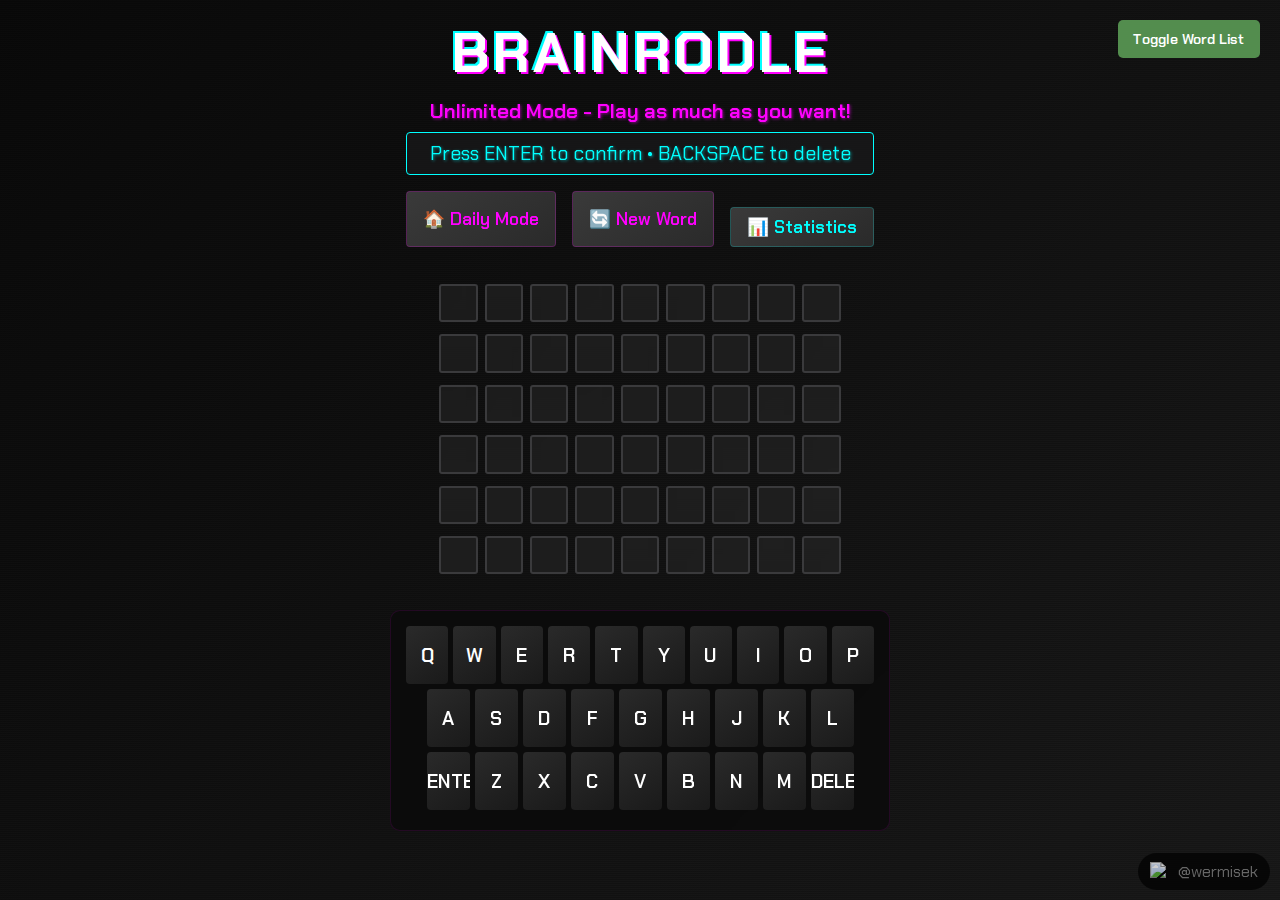
==== unlimited.html @ c7515486 "First update 1.0 Just for testing" ====
<!DOCTYPE html>
<html lang="en">
<head>
    <meta charset="UTF-8">
    <meta name="viewport" content="width=device-width, initial-scale=1.0">
    <title>Brainrodle - Unlimited Mode</title>
    <link rel="stylesheet" href="styles.css">
    <style>
        .word-list-panel {
            position: fixed;
            right: 0;
            top: 0;
            bottom: 0;
            width: 250px;
            background: #1a1a1b;
            padding: 20px;
            overflow-y: auto;
            transform: translateX(100%);
            transition: transform 0.3s ease;
            z-index: 1000;
            border-left: 2px solid #3a3a3c;
        }
        .word-list-panel.show {
            transform: translateX(0);
        }
        .word-item {
            padding: 8px;
            border-bottom: 1px solid #3a3a3c;
            color: white;
        }
        .word-item small {
            display: block;
            color: #888;
            font-size: 0.8em;
            margin-top: 4px;
        }
        .toggle-word-list {
            position: fixed;
            right: 20px;
            top: 20px;
            z-index: 1001;
            background: #538d4e;
            border: none;
            color: white;
            padding: 10px 15px;
            border-radius: 5px;
            cursor: pointer;
            font-size: 14px;
        }
        .toggle-word-list:hover {
            background: #3a6b35;
        }
        @media (max-width: 768px) {
            .word-list-panel {
                width: 200px;
            }
        }
    </style>
</head>
<body>
    <div class="game-container">
        <header>
            <h1>BRAINRODLE</h1>
            <div class="subtitle">Unlimited Mode - Play as much as you want!</div>
            <div class="instructions">Press ENTER to confirm • BACKSPACE to delete</div>
            <div class="nav-buttons">
                <button class="nav-button" onclick="window.location.href='index.html'">🏠 Daily Mode</button>
                <button class="nav-button nav-new-word" id="newWordBtn">🔄 New Word</button>
                <button class="stats-button">📊 Statistics</button>
            </div>
        </header>

        <div id="game-board">
            <!-- Rows will be added by JavaScript -->
        </div>

        <div id="keyboard-container">
            <div class="keyboard-row">
                <button data-key="Q">Q</button>
                <button data-key="W">W</button>
                <button data-key="E">E</button>
                <button data-key="R">R</button>
                <button data-key="T">T</button>
                <button data-key="Y">Y</button>
                <button data-key="U">U</button>
                <button data-key="I">I</button>
                <button data-key="O">O</button>
                <button data-key="P">P</button>
            </div>
            <div class="keyboard-row">
                <button data-key="A">A</button>
                <button data-key="S">S</button>
                <button data-key="D">D</button>
                <button data-key="F">F</button>
                <button data-key="G">G</button>
                <button data-key="H">H</button>
                <button data-key="J">J</button>
                <button data-key="K">K</button>
                <button data-key="L">L</button>
            </div>
            <div class="keyboard-row">
                <button data-key="ENTER" class="enter-key-btn">ENTER</button>
                <button data-key="Z">Z</button>
                <button data-key="X">X</button>
                <button data-key="C">C</button>
                <button data-key="V">V</button>
                <button data-key="B">B</button>
                <button data-key="N">N</button>
                <button data-key="M">M</button>
                <button data-key="DELETE" class="delete-key-btn">DELETE</button>
            </div>
        </div>
    </div>

    <div id="message-container"></div>
    <button class="toggle-word-list">Toggle Word List</button>
    <div class="word-list-panel">
        <h3 style="color: white; margin-bottom: 15px;">Available Words:</h3>
        <div id="word-list-content"></div>
    </div>

    <!-- Social Links Footer -->
    <footer class="social-footer">
        <a href="https://github.com/wermisek" target="_blank" class="social-link">
            <img src="https://github.githubassets.com/images/modules/logos_page/GitHub-Mark.png" alt="GitHub">
            @wermisek
        </a>
    </footer>

    <script src="unlimited.js"></script>
</body>
</html>
---- styles.css ----
@import url('https://fonts.googleapis.com/css2?family=Chakra+Petch:wght@400;600;700&display=swap');

* {
    margin: 0;
    padding: 0;
    box-sizing: border-box;
}

body {
    font-family: 'Chakra Petch', sans-serif;
    text-align: center;
    background-color: #0a0a0a;
    color: #ffffff;
    background: linear-gradient(135deg, #0a0a0a 0%, #1a1a1a 100%);
    min-height: 100vh;
    position: relative;
    overflow-x: hidden;
}

body::before {
    content: '';
    position: fixed;
    top: 0;
    left: 0;
    width: 100%;
    height: 100%;
    background: repeating-linear-gradient(
        0deg,
        rgba(0, 0, 0, 0.15) 0px,
        rgba(0, 0, 0, 0.15) 1px,
        transparent 1px,
        transparent 2px
    );
    pointer-events: none;
    z-index: 1;
}

.game-container {
    min-height: 100vh;
    height: 100vh;
    display: flex;
    flex-direction: column;
    align-items: center;
    padding: 1rem;
    position: relative;
    z-index: 2;
    max-width: 100%;
    margin: 0 auto;
    overflow: hidden;
}

header {
    margin-bottom: 1rem;
    position: relative;
    z-index: 10;
}

h1 {
    font-size: 3.5rem;
    font-weight: 700;
    margin-bottom: 0.5rem;
    text-transform: uppercase;
    letter-spacing: 3px;
    text-shadow: 
        2px 2px 0px #ff00ff,
        -2px -2px 0px #00ffff;
    animation: glitch 3s infinite;
}

.subtitle {
    color: #ff00ff;
    font-size: 1.3rem;
    margin-bottom: 0.5rem;
    text-shadow: 1px 1px 3px rgba(255, 0, 255, 0.5);
    font-weight: 600;
}

.instructions {
    color: #00ffff;
    font-size: 1.2rem;
    padding: 0.5rem;
    border-radius: 4px;
    background-color: rgba(26, 26, 27, 0.7);
    margin-top: 0.5rem;
    border: 1px solid #00ffff;
    text-shadow: 1px 1px 3px rgba(0, 255, 255, 0.5);
    font-weight: 400;
}

#game-board {
    display: flex;
    flex-direction: column;
    align-items: center;
    gap: 5px;
    padding: 10px;
    margin: 10px auto;
    max-width: 100%;
    overflow-x: auto;
}

.letter-row {
    display: flex;
    justify-content: center;
    gap: 5px;
    margin-bottom: 5px;
    flex-wrap: nowrap;
    min-width: min-content;
}

.letter-box {
    border: 2px solid #3a3a3c;
    border-radius: 3px;
    margin: 1px;
    font-size: clamp(1.2rem, 2vw, 2rem);
    font-weight: 700;
    height: clamp(2.2rem, 3vw, 3rem);
    width: clamp(2.2rem, 3vw, 3rem);
    min-width: 2.2rem;
    min-height: 2.2rem;
    display: flex;
    justify-content: center;
    align-items: center;
    text-transform: uppercase;
    transition: all 0.3s ease;
    background: rgba(58, 58, 60, 0.3);
    backdrop-filter: blur(5px);
    transform-style: preserve-3d;
}

.letter-box:hover {
    transform: translateZ(10px);
    box-shadow: 0 0 15px rgba(255, 0, 255, 0.3);
}

.filled-box {
    border: 2px solid #565758;
    animation: pulse 1s ease;
}

.correct {
    background-color: #538d4e;
    border-color: #538d4e;
    animation: flip 0.5s ease;
}

.present {
    background-color: #b59f3b;
    border-color: #b59f3b;
    animation: flip 0.5s ease;
}

.absent {
    background-color: #3a3a3c;
    border-color: #3a3a3c;
    animation: flip 0.5s ease;
}

#keyboard-container {
    width: 100%;
    max-width: 500px;
    margin: 10px auto;
    padding: 15px;
    background: rgba(10, 10, 10, 0.8);
    border-radius: 10px;
    backdrop-filter: blur(10px);
    border: 1px solid rgba(255, 0, 255, 0.1);
}

.keyboard-row {
    display: flex;
    justify-content: center;
    gap: 5px;
    margin-bottom: 5px;
}

.keyboard-row button {
    width: 43px;
    height: 58px;
    border-radius: 4px;
    border: none;
    background: linear-gradient(145deg, #2a2a2a, #1a1a1a);
    color: white;
    font-weight: 600;
    cursor: pointer;
    text-transform: uppercase;
    transition: all 0.2s ease;
    font-family: 'Chakra Petch', sans-serif;
    font-size: 1.2rem;
    position: relative;
    overflow: hidden;
}

.keyboard-row button::before {
    content: '';
    position: absolute;
    top: -50%;
    left: -50%;
    width: 200%;
    height: 200%;
    background: linear-gradient(
        45deg,
        transparent,
        rgba(255, 255, 255, 0.1),
        transparent
    );
    transform: rotate(45deg);
    transition: 0.5s;
    opacity: 0;
}

.keyboard-row button:hover::before {
    opacity: 1;
    transform: rotate(45deg) translate(50%, 50%);
}

.keyboard-row button:hover {
    transform: translateY(-2px);
    box-shadow: 0 5px 15px rgba(255, 0, 255, 0.2);
}

.keyboard-row button:active {
    transform: translateY(1px);
}

.wide-button {
    width: 65px !important;
    font-size: 0.9rem !important;
    display: flex;
    align-items: center;
    justify-content: center;
    gap: 4px;
    background: linear-gradient(145deg, #3a3a3a, #2a2a2a) !important;
}

.stats-button {
    background: linear-gradient(145deg, #3a3a3a, #2a2a2a);
    border: none;
    color: #00ffff;
    padding: 8px 16px;
    border-radius: 4px;
    cursor: pointer;
    font-size: 1.1rem;
    margin-top: 1rem;
    transition: all 0.2s ease;
    border: 1px solid rgba(0, 255, 255, 0.2);
    font-family: 'Chakra Petch', sans-serif;
    font-weight: 600;
}

.stats-button:hover {
    background: linear-gradient(145deg, #4a4a4a, #3a3a3a);
    transform: translateY(-2px);
    box-shadow: 0 5px 15px rgba(0, 255, 255, 0.2);
}

#message-container {
    position: fixed;
    top: 50%;
    left: 50%;
    transform: translate(-50%, -50%);
    background: rgba(0, 0, 0, 0.95);
    color: #00ffff;
    padding: 1.5rem 2rem;
    border-radius: 8px;
    display: none;
    z-index: 100;
    box-shadow: 0 0 20px rgba(0, 255, 255, 0.2);
    max-width: 90%;
    text-align: center;
    white-space: pre-line;
    line-height: 1.8;
    border: 1px solid #00ffff;
    font-family: 'Chakra Petch', sans-serif;
    font-weight: 400;
    font-size: 1.3rem;
    backdrop-filter: blur(10px);
    animation: glow 2s ease-in-out infinite alternate;
}

@keyframes glow {
    from {
        box-shadow: 0 0 10px rgba(0, 255, 255, 0.2);
    }
    to {
        box-shadow: 0 0 20px rgba(0, 255, 255, 0.4);
    }
}

.shake {
    animation: shake 0.5s;
}

@keyframes shake {
    0% { transform: translateX(0); }
    25% { transform: translateX(5px); }
    50% { transform: translateX(-5px); }
    75% { transform: translateX(5px); }
    100% { transform: translateX(0); }
}

@keyframes glitch {
    0% {
        text-shadow: 2px 2px 0px #ff00ff, -2px -2px 0px #00ffff;
    }
    25% {
        text-shadow: -2px 2px 0px #ff00ff, 2px -2px 0px #00ffff;
    }
    50% {
        text-shadow: 2px -2px 0px #ff00ff, -2px 2px 0px #00ffff;
    }
    75% {
        text-shadow: -2px -2px 0px #ff00ff, 2px 2px 0px #00ffff;
    }
    100% {
        text-shadow: 2px 2px 0px #ff00ff, -2px -2px 0px #00ffff;
    }
}

@keyframes flip {
    0% { transform: rotateX(0); }
    50% { transform: rotateX(90deg); }
    100% { transform: rotateX(0); }
}

@keyframes pulse {
    0% { transform: scale(1); }
    50% { transform: scale(1.05); }
    100% { transform: scale(1); }
}

@media (max-width: 768px) {
    .game-container {
        padding: 0.5rem;
    }

    #keyboard-container {
        padding: 5px;
        margin: 5px auto;
    }

    .keyboard-row button {
        width: 32px;
        height: 45px;
        font-size: 1rem;
        padding: 0;
    }

    .wide-button {
        width: 50px !important;
        font-size: 0.8rem !important;
    }

    .nav-buttons {
        gap: 0.25rem;
        padding: 0 5px;
    }

    .nav-button, .stats-button {
        padding: 8px;
    }

    .letter-box {
        font-size: clamp(1rem, 1.8vw, 1.8rem);
        height: clamp(2rem, 3vw, 3rem);
        width: clamp(2rem, 3vw, 3rem);
        min-width: 2rem;
        min-height: 2rem;
    }

    h1 {
        font-size: 2.5rem;
    }

    .subtitle {
        font-size: 1.1rem;
    }

    .instructions {
        font-size: 1rem;
    }

    .nav-buttons {
        flex-direction: column;
        gap: 0.5rem;
        padding: 0 10px;
    }

    .nav-button, .stats-button {
        width: 100%;
        font-size: 1rem;
        padding: 10px;
    }

    #message-container {
        font-size: 1.1rem;
        padding: 1rem;
    }

    #game-board {
        padding: 5px;
    }

    .letter-row {
        gap: 3px;
        margin-bottom: 3px;
    }
}

.nav-buttons {
    display: flex;
    gap: 1rem;
    justify-content: center;
    margin-top: 1rem;
    position: relative;
    z-index: 10;
}

.nav-button {
    background: linear-gradient(145deg, #3a3a3a, #2a2a2a);
    border: none;
    color: #ff00ff;
    padding: 8px 16px;
    border-radius: 4px;
    cursor: pointer;
    font-size: 1.1rem;
    transition: all 0.2s ease;
    border: 1px solid rgba(255, 0, 255, 0.2);
    font-family: 'Chakra Petch', sans-serif;
    font-weight: 600;
}

.nav-button:hover {
    background: linear-gradient(145deg, #4a4a4a, #3a3a3a);
    transform: translateY(-2px);
    box-shadow: 0 5px 15px rgba(255, 0, 255, 0.2);
}

.modal {
    display: none;
    position: fixed;
    top: 0;
    left: 0;
    width: 100%;
    height: 100%;
    background-color: rgba(0, 0, 0, 0.8);
    z-index: 1000;
    backdrop-filter: blur(5px);
}

.modal-content {
    position: relative;
    background: linear-gradient(145deg, #1a1a1a, #0a0a0a);
    margin: 10% auto;
    padding: 20px;
    width: 80%;
    max-width: 600px;
    border-radius: 8px;
    border: 1px solid #ff00ff;
    color: #ffffff;
    font-family: 'Chakra Petch', sans-serif;
    animation: modalSlide 0.3s ease-out;
    max-height: 80vh;
    overflow-y: auto;
}

@keyframes modalSlide {
    from {
        transform: translateY(-100px);
        opacity: 0;
    }
    to {
        transform: translateY(0);
        opacity: 1;
    }
}

.modal h2 {
    color: #ff00ff;
    margin-bottom: 1rem;
    text-align: center;
    font-size: 2rem;
    text-shadow: 2px 2px 4px rgba(255, 0, 255, 0.3);
}

.words-list {
    display: grid;
    grid-template-columns: repeat(auto-fill, minmax(120px, 1fr));
    gap: 10px;
    padding: 1rem;
    max-height: 60vh;
    overflow-y: auto;
}

.words-list::-webkit-scrollbar {
    width: 8px;
}

.words-list::-webkit-scrollbar-track {
    background: #1a1a1a;
    border-radius: 4px;
}

.words-list::-webkit-scrollbar-thumb {
    background: #ff00ff;
    border-radius: 4px;
}

.word-item {
    padding: 12px;
    margin-bottom: 8px;
    border-radius: 4px;
    background: rgba(255, 0, 255, 0.1);
    border: 1px solid rgba(255, 0, 255, 0.2);
    transition: all 0.2s ease;
}

.word-item:hover {
    background: rgba(255, 0, 255, 0.2);
    transform: translateY(-2px);
    box-shadow: 0 2px 8px rgba(255, 0, 255, 0.2);
}

.word-item small {
    display: block;
    font-size: 0.8em;
    color: #666;
    margin-top: 4px;
}

.close-button {
    position: absolute;
    right: 15px;
    top: 10px;
    color: #ff00ff;
    font-size: 28px;
    font-weight: bold;
    cursor: pointer;
    transition: all 0.2s ease;
}

.close-button:hover {
    color: #ff66ff;
    transform: scale(1.1);
}

@media (max-width: 500px) {
    .nav-buttons {
        flex-direction: column;
        gap: 0.5rem;
    }

    .modal-content {
        width: 95%;
        margin: 10% auto;
    }

    .words-list {
        grid-template-columns: repeat(auto-fill, minmax(100px, 1fr));
    }
}

/* Improve word list panel */
.word-list-panel {
    position: fixed;
    right: 0;
    top: 0;
    bottom: 0;
    width: 300px;
    background: rgba(26, 26, 27, 0.95);
    padding: 20px;
    overflow-y: auto;
    transform: translateX(100%);
    transition: transform 0.3s ease;
    z-index: 1000;
    border-left: 2px solid #3a3a3c;
    backdrop-filter: blur(10px);
    max-height: 100vh;
    padding: 10px;
}

.word-list-panel.show {
    transform: translateX(0);
}

.toggle-word-list {
    position: fixed;
    right: 20px;
    top: 20px;
    z-index: 1001;
    background: linear-gradient(145deg, #538d4e, #3a6b35);
    border: none;
    color: white;
    padding: 10px 15px;
    border-radius: 5px;
    cursor: pointer;
    font-size: 14px;
    font-family: 'Chakra Petch', sans-serif;
    font-weight: 600;
    transition: all 0.2s ease;
}

.toggle-word-list:hover {
    background: linear-gradient(145deg, #3a6b35, #2a4b25);
    transform: translateY(-2px);
    box-shadow: 0 2px 8px rgba(83, 141, 78, 0.3);
}

/* Add horizontal scrollbar styling */
#game-board::-webkit-scrollbar {
    height: 8px;
}

#game-board::-webkit-scrollbar-track {
    background: rgba(58, 58, 60, 0.3);
    border-radius: 4px;
}

#game-board::-webkit-scrollbar-thumb {
    background: #ff00ff;
    border-radius: 4px;
}

/* For Firefox */
#game-board {
    scrollbar-width: thin;
    scrollbar-color: #ff00ff rgba(58, 58, 60, 0.3);
}

.stats-content {
    padding: 1.5rem !important;
}

.stats-grid {
    gap: 1rem;
    margin-top: 1rem;
}

.stat-item {
    text-align: center;
    padding: 1rem;
    background: rgba(255, 0, 255, 0.1);
    border: 1px solid rgba(255, 0, 255, 0.2);
    border-radius: 8px;
    transition: all 0.2s ease;
}

.stat-item:hover {
    transform: translateY(-2px);
    box-shadow: 0 4px 12px rgba(255, 0, 255, 0.2);
}

.stat-value {
    font-size: clamp(1.5rem, 2.5vw, 2rem);
    font-weight: 700;
    color: #ff00ff;
    text-shadow: 0 0 10px rgba(255, 0, 255, 0.3);
    margin-bottom: 0.5rem;
}

.stat-label {
    font-size: 1rem;
    color: #ffffff;
    opacity: 0.9;
}

@media (max-width: 480px) {
    .stats-content {
        width: 90% !important;
        padding: 1.5rem !important;
    }

    .stats-grid {
        gap: 1rem;
    }

    .stat-value {
        font-size: 1.5rem;
    }

    .stat-label {
        font-size: 0.9rem;
    }
}

/* Add animation for stats modal */
.stats-content {
    animation: statsSlide 0.3s ease-out;
}

@keyframes statsSlide {
    from {
        transform: translateY(-20px);
        opacity: 0;
    }
    to {
        transform: translateY(0);
        opacity: 1;
    }
}

/* Social Links Footer */
.social-footer {
    position: fixed;
    bottom: 10px;
    right: 10px;
    z-index: 1000;
}

.social-link {
    display: flex;
    align-items: center;
    gap: 8px;
    text-decoration: none;
    color: #666;
    background: rgba(0, 0, 0, 0.7);
    padding: 8px 12px;
    border-radius: 20px;
    transition: all 0.3s ease;
}

.social-link:hover {
    background: rgba(0, 0, 0, 0.9);
    color: #fff;
    transform: translateY(-2px);
}

.social-link img {
    width: 20px;
    height: 20px;
    filter: brightness(0.8);
}

.social-link:hover img {
    filter: brightness(1);
}
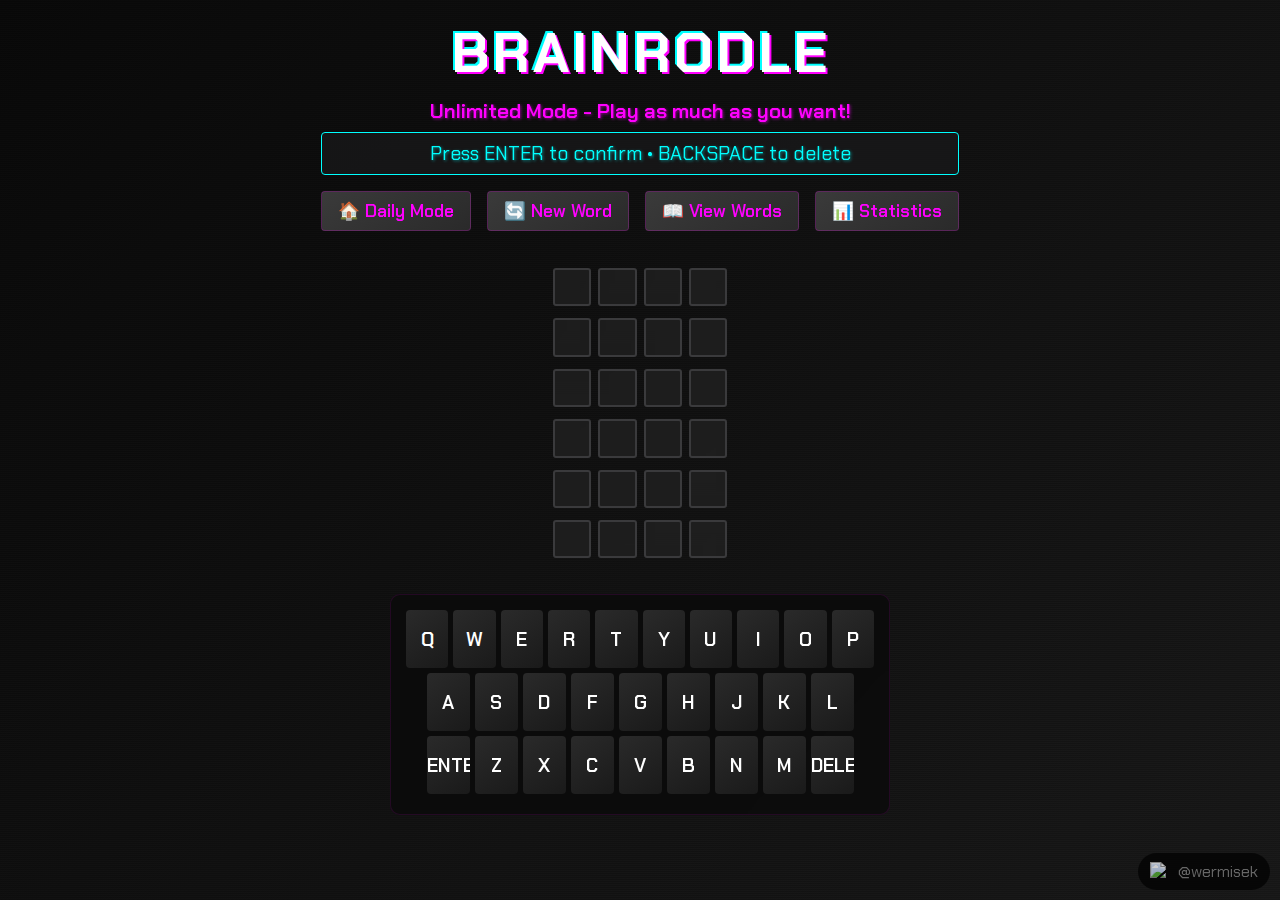
==== commit c11d8792: "Add mobile responsiveness and navigation menu for improved mobile UX" ====
--- a/unlimited.html
+++ b/unlimited.html
@@ -12,27 +12,32 @@
             top: 0;
             bottom: 0;
             width: 250px;
-            background: #1a1a1b;
+            background: rgba(26, 26, 27, 0.95);
             padding: 20px;
             overflow-y: auto;
             transform: translateX(100%);
             transition: transform 0.3s ease;
             z-index: 1000;
-            border-left: 2px solid #3a3a3c;
+            border-left: 2px solid #ff00ff;
+            backdrop-filter: blur(10px);
         }
         .word-list-panel.show {
             transform: translateX(0);
         }
         .word-item {
-            padding: 8px;
-            border-bottom: 1px solid #3a3a3c;
+            padding: 12px;
+            margin-bottom: 5px;
             color: white;
+            background: rgba(255, 0, 255, 0.1);
+            border: 1px solid rgba(255, 0, 255, 0.2);
+            border-radius: 6px;
+            text-align: center;
+            font-size: 16px;
+            transition: all 0.2s ease;
         }
-        .word-item small {
-            display: block;
-            color: #888;
-            font-size: 0.8em;
-            margin-top: 4px;
+        .word-item:hover {
+            background: rgba(255, 0, 255, 0.2);
+            transform: translateY(-2px);
         }
         .toggle-word-list {
             position: fixed;
@@ -60,13 +65,20 @@
 <body>
     <div class="game-container">
         <header>
+            <div class="mobile-header">
+                <button class="hamburger-menu">☰</button>
+                <h1>BRAINRODLE</h1>
+            </div>
             <h1>BRAINRODLE</h1>
-            <div class="subtitle">Unlimited Mode - Play as much as you want!</div>
-            <div class="instructions">Press ENTER to confirm • BACKSPACE to delete</div>
-            <div class="nav-buttons">
-                <button class="nav-button" onclick="window.location.href='index.html'">🏠 Daily Mode</button>
-                <button class="nav-button nav-new-word" id="newWordBtn">🔄 New Word</button>
-                <button class="stats-button">📊 Statistics</button>
+            <div class="nav-menu">
+                <div class="subtitle">Unlimited Mode - Play as much as you want!</div>
+                <div class="instructions">Press ENTER to confirm • BACKSPACE to delete</div>
+                <div class="nav-buttons">
+                    <button class="nav-button" onclick="window.location.href='index.html'">🏠 Daily Mode</button>
+                    <button class="nav-button nav-new-word" id="newWordBtn">🔄 New Word</button>
+                    <button class="nav-button" id="viewWordsBtn">📖 View Words</button>
+                    <button class="stats-button">📊 Statistics</button>
+                </div>
             </div>
         </header>
 
@@ -113,7 +125,6 @@
     </div>
 
     <div id="message-container"></div>
-    <button class="toggle-word-list">Toggle Word List</button>
     <div class="word-list-panel">
         <h3 style="color: white; margin-bottom: 15px;">Available Words:</h3>
         <div id="word-list-content"></div>
--- a/styles.css
+++ b/styles.css
@@ -65,6 +65,7 @@
         2px 2px 0px #ff00ff,
         -2px -2px 0px #00ffff;
     animation: glitch 3s infinite;
+    display: block;
 }
 
 .subtitle {
@@ -232,25 +233,24 @@
     background: linear-gradient(145deg, #3a3a3a, #2a2a2a) !important;
 }
 
-.stats-button {
+.nav-button, .stats-button {
     background: linear-gradient(145deg, #3a3a3a, #2a2a2a);
     border: none;
-    color: #00ffff;
+    color: #ff00ff;
     padding: 8px 16px;
     border-radius: 4px;
     cursor: pointer;
     font-size: 1.1rem;
-    margin-top: 1rem;
     transition: all 0.2s ease;
-    border: 1px solid rgba(0, 255, 255, 0.2);
+    border: 1px solid rgba(255, 0, 255, 0.2);
     font-family: 'Chakra Petch', sans-serif;
     font-weight: 600;
 }
 
-.stats-button:hover {
+.nav-button:hover, .stats-button:hover {
     background: linear-gradient(145deg, #4a4a4a, #3a3a3a);
     transform: translateY(-2px);
-    box-shadow: 0 5px 15px rgba(0, 255, 255, 0.2);
+    box-shadow: 0 5px 15px rgba(255, 0, 255, 0.2);
 }
 
 #message-container {
@@ -329,80 +329,204 @@
 }
 
 @media (max-width: 768px) {
+    body {
+        margin: 0;
+        padding: 0;
+        height: 100vh;
+        overflow: hidden;
+    }
+
     .game-container {
-        padding: 0.5rem;
-    }
-
-    #keyboard-container {
-        padding: 5px;
-        margin: 5px auto;
-    }
-
-    .keyboard-row button {
-        width: 32px;
-        height: 45px;
-        font-size: 1rem;
+        height: 100vh;
+        display: flex;
+        flex-direction: column;
         padding: 0;
-    }
-
-    .wide-button {
-        width: 50px !important;
-        font-size: 0.8rem !important;
-    }
-
-    .nav-buttons {
-        gap: 0.25rem;
-        padding: 0 5px;
-    }
-
-    .nav-button, .stats-button {
-        padding: 8px;
-    }
-
-    .letter-box {
-        font-size: clamp(1rem, 1.8vw, 1.8rem);
-        height: clamp(2rem, 3vw, 3rem);
-        width: clamp(2rem, 3vw, 3rem);
-        min-width: 2rem;
-        min-height: 2rem;
-    }
-
-    h1 {
-        font-size: 2.5rem;
-    }
-
-    .subtitle {
-        font-size: 1.1rem;
-    }
-
-    .instructions {
-        font-size: 1rem;
-    }
-
-    .nav-buttons {
-        flex-direction: column;
-        gap: 0.5rem;
-        padding: 0 10px;
-    }
-
-    .nav-button, .stats-button {
+        margin: 0;
+    }
+
+    .mobile-header {
+        display: flex;
+        justify-content: center;
+        align-items: center;
         width: 100%;
-        font-size: 1rem;
-        padding: 10px;
-    }
-
-    #message-container {
-        font-size: 1.1rem;
-        padding: 1rem;
+        background: linear-gradient(145deg, rgba(10, 10, 10, 0.95), rgba(26, 26, 27, 0.95));
+        position: fixed;
+        top: 0;
+        left: 0;
+        z-index: 1000;
+        height: 50px;
+        border-bottom: 1px solid rgba(255, 0, 255, 0.1);
+    }
+
+    .mobile-header h1 {
+        display: block;
+        font-size: 24px;
+        margin: 0;
+        background: linear-gradient(45deg, #ff00ff, #00ffff);
+        -webkit-background-clip: text;
+        background-clip: text;
+        color: transparent;
+        text-shadow: none;
     }
 
     #game-board {
         padding: 5px;
+        margin: 45px auto 10px;
+        gap: 4px;
+        display: flex;
+        flex-direction: column;
+        justify-content: center;
+        align-items: center;
+        max-width: 100%;
+    }
+
+    .letter-box {
+        width: 50px;
+        height: 50px;
+        font-size: 24px;
+        border: 2px solid rgba(255, 0, 255, 0.2);
+        border-radius: 8px;
+        margin: 2px;
+        background: rgba(26, 26, 27, 0.8);
+        backdrop-filter: blur(5px);
+        box-shadow: 0 2px 4px rgba(0, 0, 0, 0.2);
     }
 
     .letter-row {
-        gap: 3px;
-        margin-bottom: 3px;
+        gap: 4px;
+        margin-bottom: 4px;
+    }
+
+    #keyboard-container {
+        padding: 8px;
+        margin: 5px auto;
+        width: 100%;
+        max-width: 850px;
+        background: linear-gradient(145deg, rgba(26, 26, 27, 0.9), rgba(10, 10, 10, 0.9));
+        border-radius: 15px;
+        border: 1px solid rgba(255, 0, 255, 0.1);
+        backdrop-filter: blur(10px);
+        box-shadow: 0 4px 8px rgba(0, 0, 0, 0.2);
+        position: relative;
+        bottom: auto;
+        left: auto;
+        transform: none;
+    }
+
+    .keyboard-row {
+        gap: 5px;
+        margin: 5px 0;
+        display: flex;
+        justify-content: center;
+        padding: 0 4px;
+    }
+
+    .keyboard-row button {
+        width: 75px;
+        height: 60px;
+        font-size: 24px;
+        padding: 0;
+        border-radius: 10px;
+        background: linear-gradient(145deg, #2a2a2a, #1a1a1a);
+        border: 1px solid rgba(255, 0, 255, 0.1);
+        color: #fff;
+        font-weight: 600;
+        box-shadow: 0 2px 4px rgba(0, 0, 0, 0.2);
+        touch-action: manipulation;
+        -webkit-tap-highlight-color: transparent;
+        user-select: none;
+    }
+
+    .keyboard-row button:active {
+        background: linear-gradient(145deg, #1a1a1a, #0a0a0a);
+        transform: scale(0.95);
+    }
+
+    .wide-button {
+        width: 110px !important;
+        font-size: 20px !important;
+    }
+
+    .social-footer {
+        position: fixed;
+        bottom: unset;
+        top: 60px;
+        right: 10px;
+        z-index: 1002;
+    }
+
+    .social-link {
+        background: rgba(10, 10, 10, 0.95);
+        backdrop-filter: blur(5px);
+        border: 1px solid rgba(255, 0, 255, 0.2);
+        padding: 6px 10px;
+        font-size: 14px;
+    }
+
+    .social-link img {
+        width: 16px;
+        height: 16px;
+    }
+
+    .nav-menu button {
+        width: 100%;
+        padding: 15px;
+        font-size: 18px;
+        background: linear-gradient(145deg, #2a2a2a, #1a1a1a);
+        border: 1px solid rgba(255, 0, 255, 0.2);
+        color: #ff00ff;
+        border-radius: 8px;
+        text-align: center;
+        transition: all 0.3s ease;
+    }
+
+    .nav-menu button:active {
+        background: linear-gradient(145deg, #1a1a1a, #0a0a0a);
+        transform: scale(0.98);
+    }
+}
+
+/* Additional adjustments for very small screens */
+@media (max-height: 600px) {
+    #game-board {
+        margin: 40px auto 10px;
+    }
+
+    .letter-box {
+        width: 45px;
+        height: 45px;
+        font-size: 22px;
+    }
+
+    .keyboard-row button {
+        height: 50px;
+        width: 65px;
+        font-size: 22px;
+    }
+
+    .wide-button {
+        width: 100px !important;
+        font-size: 18px !important;
+    }
+}
+
+/* Additional adjustments for very narrow screens */
+@media (max-width: 350px) {
+    .letter-box {
+        width: 40px;
+        height: 40px;
+        font-size: 20px;
+    }
+
+    .keyboard-row button {
+        width: 60px;
+        height: 55px;
+        font-size: 22px;
+    }
+
+    .wide-button {
+        width: 100px !important;
+        font-size: 18px !important;
     }
 }
 
@@ -413,26 +537,6 @@
     margin-top: 1rem;
     position: relative;
     z-index: 10;
-}
-
-.nav-button {
-    background: linear-gradient(145deg, #3a3a3a, #2a2a2a);
-    border: none;
-    color: #ff00ff;
-    padding: 8px 16px;
-    border-radius: 4px;
-    cursor: pointer;
-    font-size: 1.1rem;
-    transition: all 0.2s ease;
-    border: 1px solid rgba(255, 0, 255, 0.2);
-    font-family: 'Chakra Petch', sans-serif;
-    font-weight: 600;
-}
-
-.nav-button:hover {
-    background: linear-gradient(145deg, #4a4a4a, #3a3a3a);
-    transform: translateY(-2px);
-    box-shadow: 0 5px 15px rgba(255, 0, 255, 0.2);
 }
 
 .modal {
@@ -560,6 +664,10 @@
 }
 
 /* Improve word list panel */
+.toggle-word-list {
+    display: none;
+}
+
 .word-list-panel {
     position: fixed;
     right: 0;
@@ -572,7 +680,7 @@
     transform: translateX(100%);
     transition: transform 0.3s ease;
     z-index: 1000;
-    border-left: 2px solid #3a3a3c;
+    border-left: 2px solid #ff00ff;
     backdrop-filter: blur(10px);
     max-height: 100vh;
     padding: 10px;
@@ -582,27 +690,41 @@
     transform: translateX(0);
 }
 
-.toggle-word-list {
-    position: fixed;
-    right: 20px;
-    top: 20px;
-    z-index: 1001;
-    background: linear-gradient(145deg, #538d4e, #3a6b35);
-    border: none;
-    color: white;
-    padding: 10px 15px;
-    border-radius: 5px;
-    cursor: pointer;
-    font-size: 14px;
-    font-family: 'Chakra Petch', sans-serif;
-    font-weight: 600;
-    transition: all 0.2s ease;
-}
-
-.toggle-word-list:hover {
-    background: linear-gradient(145deg, #3a6b35, #2a4b25);
-    transform: translateY(-2px);
-    box-shadow: 0 2px 8px rgba(83, 141, 78, 0.3);
+@media (max-width: 768px) {
+    .nav-menu {
+        position: fixed;
+        top: 0;
+        left: -100%;
+        width: 80%;
+        max-width: 300px;
+        height: 100vh;
+        background: rgba(10, 10, 10, 0.95);
+        backdrop-filter: blur(10px);
+        padding: 60px 20px 20px;
+        transition: left 0.3s ease;
+        z-index: 999;
+        display: flex;
+        flex-direction: column;
+        gap: 15px;
+        border-right: 2px solid #ff00ff;
+    }
+
+    .nav-menu button {
+        width: 100%;
+        padding: 15px;
+        font-size: 18px;
+        background: linear-gradient(145deg, #2a2a2a, #1a1a1a);
+        border: 1px solid rgba(255, 0, 255, 0.2);
+        color: #ff00ff;
+        border-radius: 8px;
+        text-align: center;
+        transition: all 0.3s ease;
+    }
+
+    .nav-menu button:active {
+        background: linear-gradient(145deg, #1a1a1a, #0a0a0a);
+        transform: scale(0.98);
+    }
 }
 
 /* Add horizontal scrollbar styling */
@@ -732,4 +854,103 @@
 
 .social-link:hover img {
     filter: brightness(1);
+}
+
+/* Mobile Header and Navigation */
+.mobile-header {
+    display: none;
+    align-items: center;
+    padding: 10px;
+    position: relative;
+}
+
+.hamburger-menu {
+    display: none;
+    background: none;
+    border: none;
+    color: #ff00ff;
+    font-size: 24px;
+    cursor: pointer;
+    padding: 5px 10px;
+    margin-right: 10px;
+    transition: all 0.3s ease;
+}
+
+.hamburger-menu:hover {
+    transform: scale(1.1);
+    text-shadow: 0 0 10px rgba(255, 0, 255, 0.5);
+}
+
+@media (max-width: 768px) {
+    .mobile-header {
+        display: flex;
+        justify-content: center;
+        width: 100%;
+        background: rgba(10, 10, 10, 0.95);
+        position: fixed;
+        top: 0;
+        left: 0;
+        z-index: 1000;
+        box-shadow: 0 2px 10px rgba(0, 0, 0, 0.3);
+    }
+
+    .hamburger-menu {
+        display: block;
+        position: absolute;
+        left: 10px;
+    }
+
+    .mobile-header h1 {
+        font-size: 24px;
+        margin: 0;
+    }
+
+    .nav-menu {
+        position: fixed;
+        top: 0;
+        left: -100%;
+        width: 80%;
+        max-width: 300px;
+        height: 100vh;
+        background: rgba(10, 10, 10, 0.95);
+        backdrop-filter: blur(10px);
+        padding: 60px 20px 20px;
+        transition: left 0.3s ease;
+        z-index: 999;
+        display: flex;
+        flex-direction: column;
+        gap: 20px;
+        border-right: 2px solid #ff00ff;
+    }
+
+    .nav-menu.show {
+        left: 0;
+    }
+
+    .nav-buttons {
+        flex-direction: column;
+        gap: 10px;
+    }
+
+    .nav-button, .stats-button {
+        width: 100%;
+        padding: 12px;
+        font-size: 16px;
+    }
+
+    .game-container {
+        padding-top: 60px;
+    }
+
+    header {
+        padding: 0;
+        margin: 0;
+    }
+
+    .subtitle, .instructions {
+        padding: 10px;
+        background: rgba(0, 0, 0, 0.3);
+        border-radius: 5px;
+        margin: 5px 0;
+    }
 } 